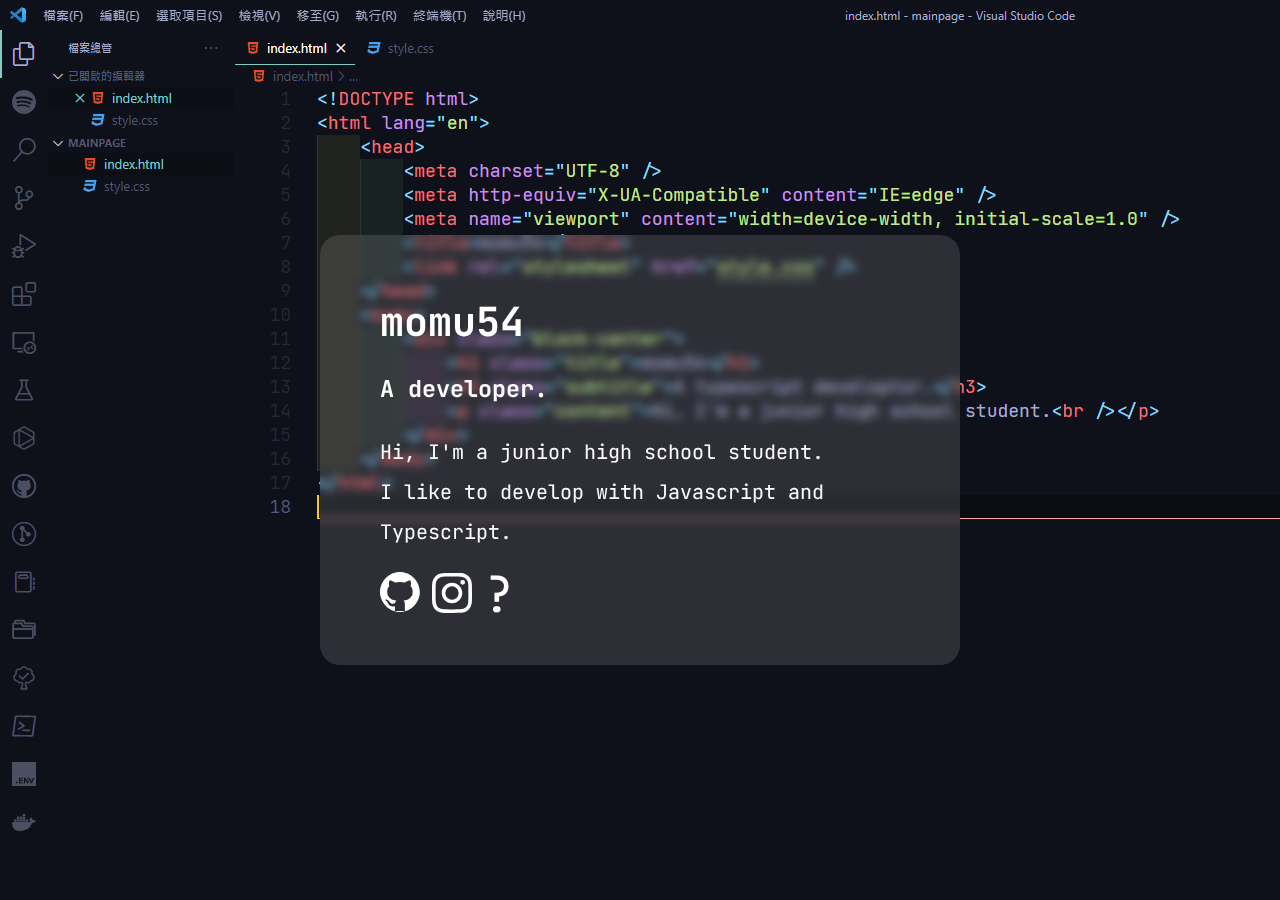
==== index.html @ 77b5c287 "Add ? button" ====
<!DOCTYPE html>
<html lang="en">
	<head>
		<meta charset="UTF-8" />
		<meta http-equiv="X-UA-Compatible" content="IE=edge" />
		<meta name="viewport" content="width=device-width, initial-scale=1.0" />
		<title>momu54</title>
		<link rel="stylesheet" href="style.css" />
	</head>
	<body>
		<div class="block-center">
			<h1 class="title">momu54</h1>
			<h3 class="subtitle">A developer.</h3>
			<p class="content">
				Hi, I'm a junior high school student.<br />I like to develop with
				Javascript and Typescript.<br />
			</p>
			<div class="social-links">
				<a class="link" href="https://github.com/momu54"
					><div class="Github-btn socialbtn"></div
				></a>
				<a class="link" href="https://instagram.com/i.am.not.momu54"
					><div class="Instagram-btn socialbtn"></div
				></a>
					<div class="Special-btn socialbtn">?</div></a
			</div>
		</div>
        <script src="./script.js"></script>
	</body>
</html>
---- style.css ----
@import url('https://fonts.googleapis.com/css2?family=JetBrains+Mono:wght@300&display=swap');

* {
	font-family: 'JetBrains Mono';
}

body {
	background-image: url(./assets/image.png);
}

.block-center {
	display: inline-block;
	position: absolute;
	top: 50%;
	left: 50%;
	transform: translateX(-50%) translateY(-50%);
	color: #ffffff;
	padding: 40px 60px;
	border: solid #00000000 0px;
	border-radius: 20px;
	backdrop-filter: blur(4px);
	background-color: #ffffff20;
	font-size: 20px;
	line-height: 40px;
}

.socialbtn {
	height: 40px;
	width: 40px;
	background-size: 100%;
	transition: 0.2s;
	cursor: pointer;
	max-width: 40px;
}

.socialbtn:hover {
	opacity: 50%;
}

.Github-btn {
	background-image: url(./assets/github-mark-white.svg);
}

.Instagram-btn {
	background-image: url(./assets/Instagram_Glyph_White.svg);
	transform: translateY(1px);
}

.link {
	display: inline-block;
}

.Special-btn {
	font-size: 50px;
	text-align: center;
	color: #ffffff;
	display: inline;
}
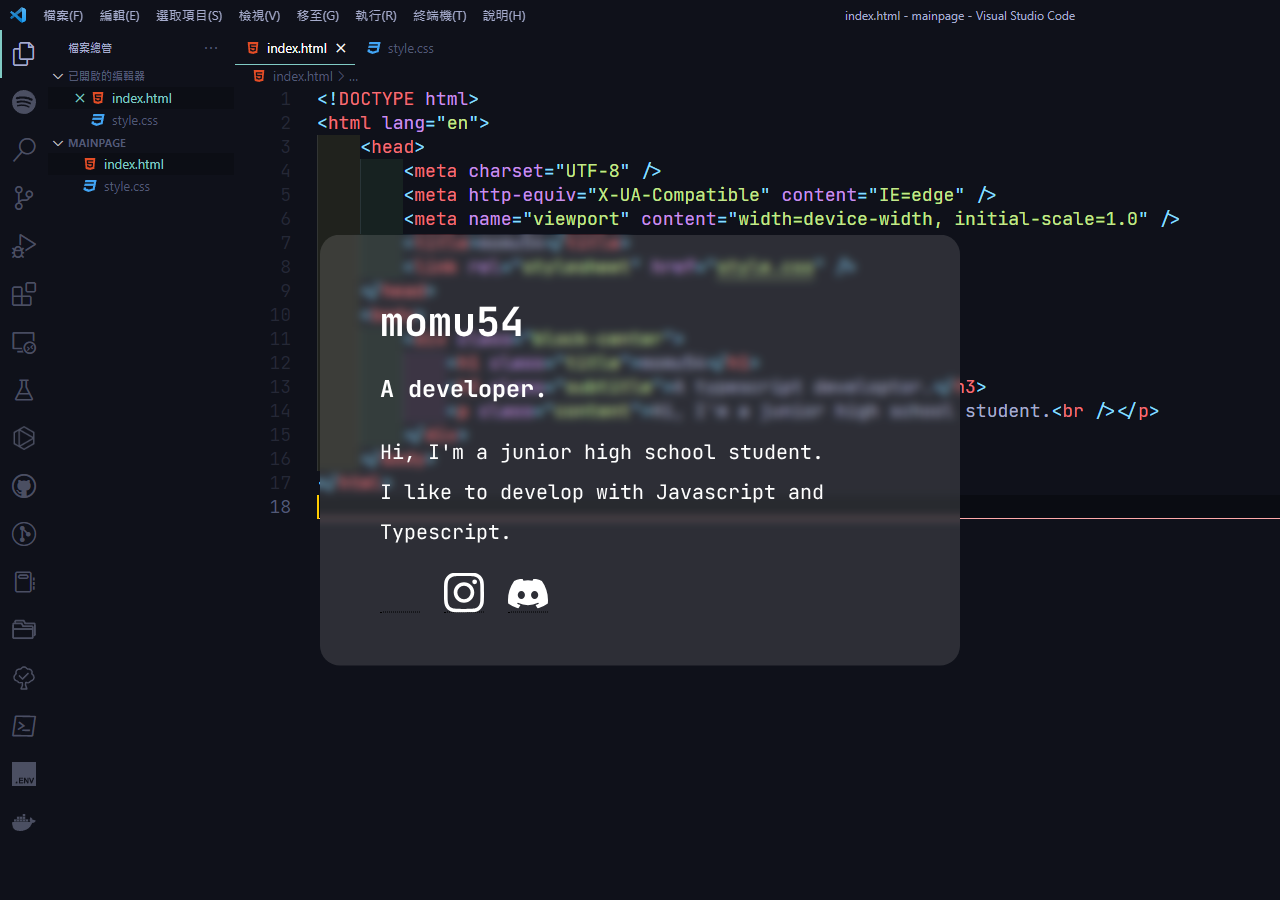
==== commit ee52d53e: "[index.html] Add Discord link [index.html] Fix width [index.html] Add tooltip" ====
--- a/index.html
+++ b/index.html
@@ -16,15 +16,22 @@
 				Javascript and Typescript.<br />
 			</p>
 			<div class="social-links">
-				<a class="link" href="https://github.com/momu54"
-					><div class="Github-btn socialbtn"></div
-				></a>
-				<a class="link" href="https://instagram.com/i.am.not.momu54"
-					><div class="Instagram-btn socialbtn"></div
-				></a>
-					<div class="Special-btn socialbtn">?</div></a
+				<a class="link tooltip Github-link" href="https://github.com/momu54"
+					><div class="Github-btn socialbtn"></div>
+					<span class="tooltiptext">momu54</span></a
+				>&nbsp;
+				<a
+					class="link tooltip Instagram-link"
+					href="https://instagram.com/i.am.not.momu54"
+					><div class="Instagram-btn socialbtn"></div>
+					<span class="tooltiptext">i.am.not.momu.54</span></a
+				>&nbsp;
+				<div class="link tooltip Discord-link">
+					<div class="Discord-btn socialbtn"></div>
+					<span class="tooltiptext">momu54#8218</span>
+				</div>
 			</div>
 		</div>
-        <script src="./script.js"></script>
+		<script src="./script.js"></script>
 	</body>
 </html>
--- a/style.css
+++ b/style.css
@@ -2,6 +2,7 @@
 
 * {
 	font-family: 'JetBrains Mono';
+	transition: opacity 0.2s;
 }
 
 body {
@@ -28,9 +29,8 @@
 	height: 40px;
 	width: 40px;
 	background-size: 100%;
-	transition: 0.2s;
 	cursor: pointer;
-	max-width: 40px;
+	max-height: 40px;
 }
 
 .socialbtn:hover {
@@ -38,7 +38,7 @@
 }
 
 .Github-btn {
-	background-image: url(./assets/github-mark-white.svg);
+	background-image: url(./assets/Github-mark-white.svg);
 }
 
 .Instagram-btn {
@@ -46,13 +46,72 @@
 	transform: translateY(1px);
 }
 
+.Discord-btn {
+	background-image: url(./assets/Discord_icon_clyde_white_RGB.svg);
+	background-position: center;
+	background-repeat: no-repeat;
+	transform: translateY(2px);
+}
+
+.Crowdin-btn {
+	background-image: url(./assets/crowdin-white-symbol.svg);
+}
+
 .link {
 	display: inline-block;
 }
 
-.Special-btn {
-	font-size: 50px;
+/* Tooltip: https://www.w3schools.com/css/css_tooltip.asp */
+.tooltip {
+	position: relative;
+	display: inline-block;
+	border-bottom: 1px dotted black;
+}
+
+.tooltip .tooltiptext {
+	opacity: 0%;
+	background-color: black;
+	color: #fff;
 	text-align: center;
-	color: #ffffff;
-	display: inline;
+	border-radius: 6px;
+	padding: 0 0;
+	position: absolute;
+	z-index: 1;
+	top: 150%;
+	left: 50%;
+	font-size: 16px;
 }
+
+.Instagram-link .tooltiptext {
+	width: 175px;
+	margin-left: -88px;
+}
+
+.Github-link .tooltiptext {
+	width: 80px;
+	margin-left: -40px;
+}
+
+.Discord-link .tooltiptext {
+	width: 130px;
+	margin-left: -65px;
+}
+
+.Crowdin-link .tooltiptext {
+	width: 200px;
+}
+
+.tooltip .tooltiptext::after {
+	content: '';
+	position: absolute;
+	bottom: 100%;
+	left: 50%;
+	margin-left: -5px;
+	border-width: 5px;
+	border-style: solid;
+	border-color: transparent transparent black transparent;
+}
+
+.tooltip:hover .tooltiptext {
+	opacity: 100%;
+}
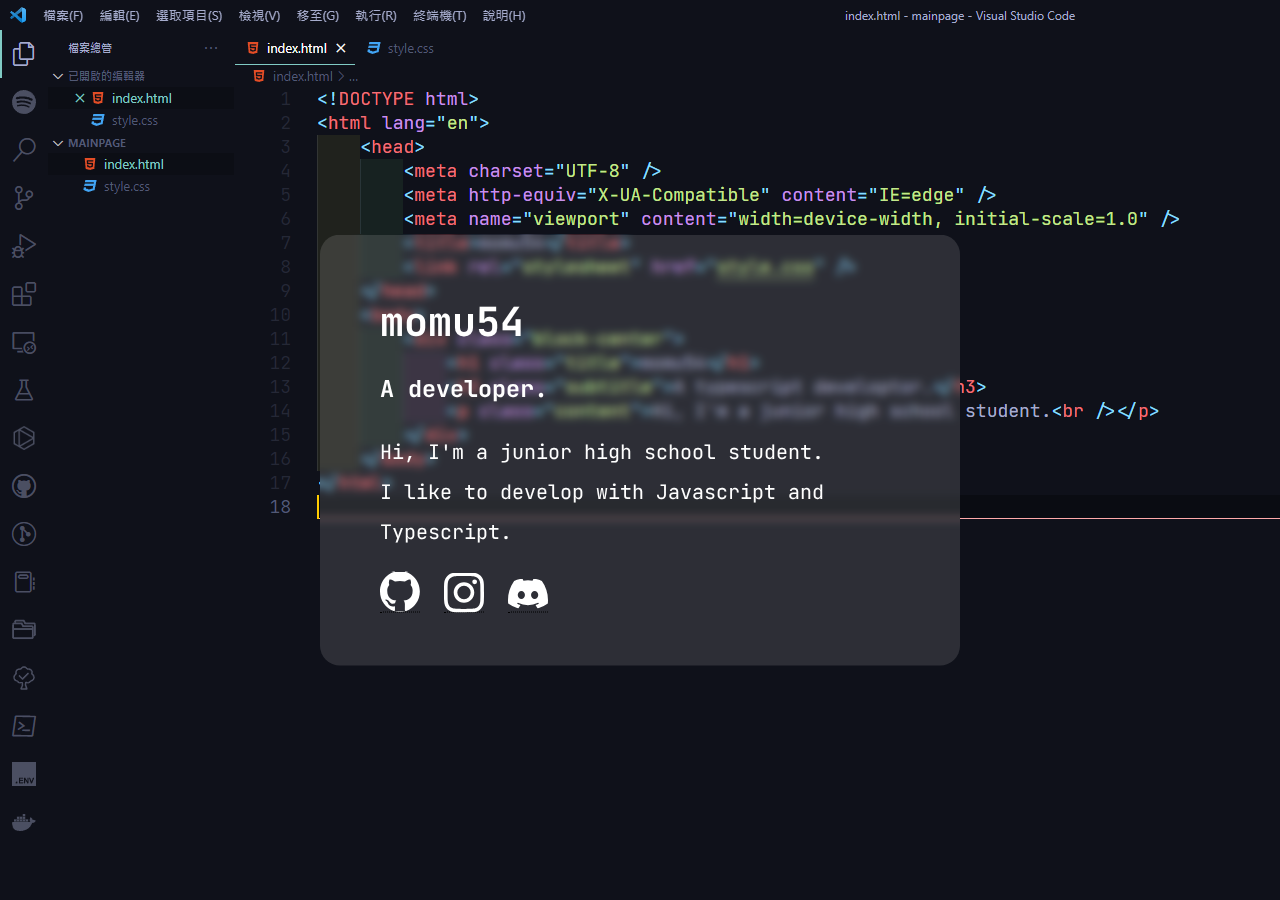
==== commit 82d93e6a: "[index.html] Fix Instagram name" ====
--- a/index.html
+++ b/index.html
@@ -24,7 +24,7 @@
 					class="link tooltip Instagram-link"
 					href="https://instagram.com/i.am.not.momu54"
 					><div class="Instagram-btn socialbtn"></div>
-					<span class="tooltiptext">i.am.not.momu.54</span></a
+					<span class="tooltiptext">i.am.not.momu54</span></a
 				>&nbsp;
 				<div class="link tooltip Discord-link">
 					<div class="Discord-btn socialbtn"></div>
--- a/style.css
+++ b/style.css
@@ -53,10 +53,6 @@
 	transform: translateY(2px);
 }
 
-.Crowdin-btn {
-	background-image: url(./assets/crowdin-white-symbol.svg);
-}
-
 .link {
 	display: inline-block;
 }
@@ -97,10 +93,6 @@
 	margin-left: -65px;
 }
 
-.Crowdin-link .tooltiptext {
-	width: 200px;
-}
-
 .tooltip .tooltiptext::after {
 	content: '';
 	position: absolute;
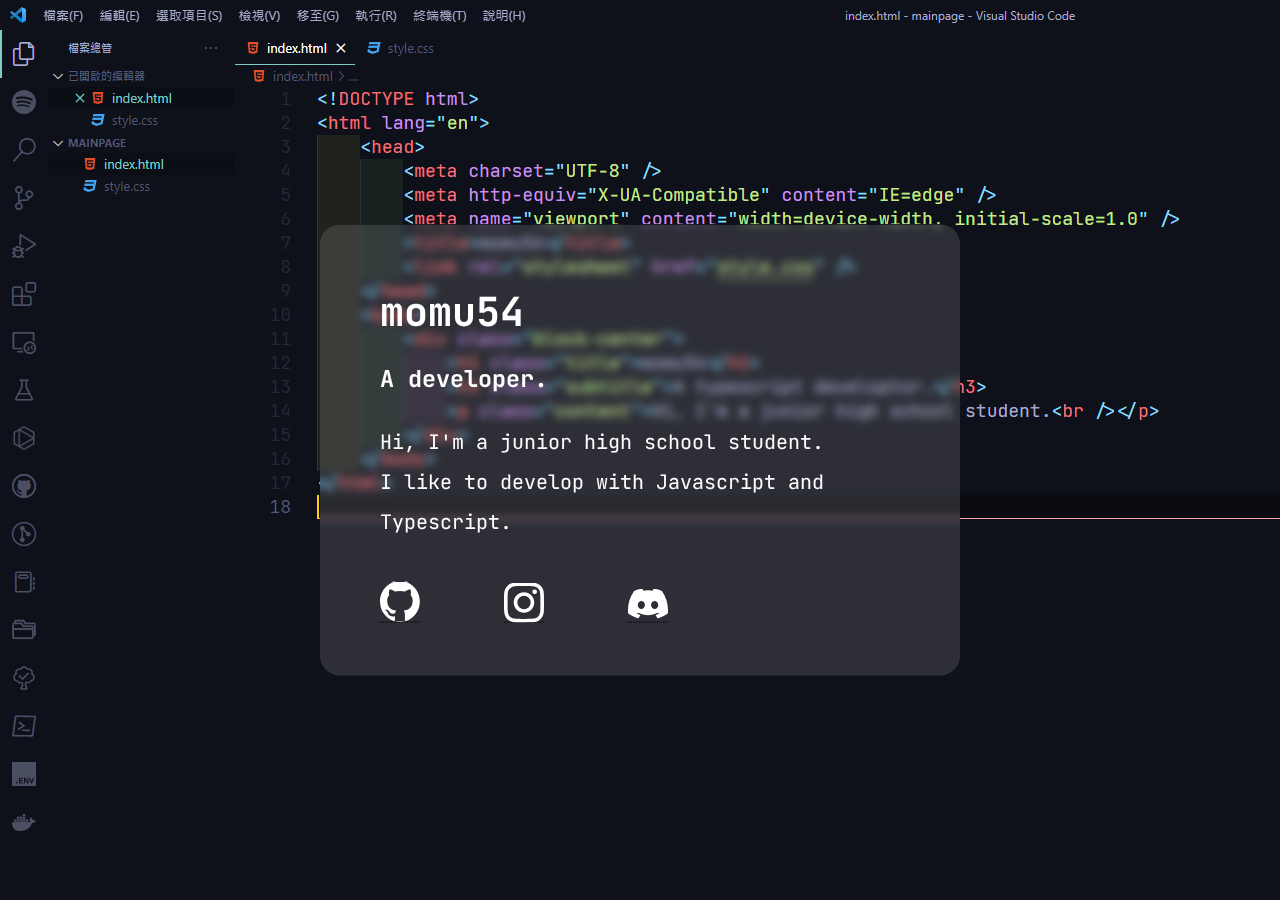
==== commit d84bedd9: "(modify) [style.css, index.html] Fix icon margin" ====
--- a/index.html
+++ b/index.html
@@ -13,19 +13,20 @@
 			<h3 class="subtitle">A developer.</h3>
 			<p class="content">
 				Hi, I'm a junior high school student.<br />I like to develop with
-				Javascript and Typescript.<br />
+				Javascript and Typescript.
 			</p>
+			<p class="br"></p>
 			<div class="social-links">
 				<a class="link tooltip Github-link" href="https://github.com/momu54"
 					><div class="Github-btn socialbtn"></div>
 					<span class="tooltiptext">momu54</span></a
-				>&nbsp;
+				>&nbsp;&nbsp;&nbsp;&nbsp;&nbsp;&nbsp;
 				<a
 					class="link tooltip Instagram-link"
 					href="https://instagram.com/i.am.not.momu54"
 					><div class="Instagram-btn socialbtn"></div>
 					<span class="tooltiptext">i.am.not.momu54</span></a
-				>&nbsp;
+				>&nbsp;&nbsp;&nbsp;&nbsp;&nbsp;&nbsp;
 				<div class="link tooltip Discord-link">
 					<div class="Discord-btn socialbtn"></div>
 					<span class="tooltiptext">momu54#8218</span>
--- a/style.css
+++ b/style.css
@@ -107,3 +107,7 @@
 .tooltip:hover .tooltiptext {
 	opacity: 100%;
 }
+
+.br {
+	margin-top: 40px; /* change this to whatever height you want it */
+}
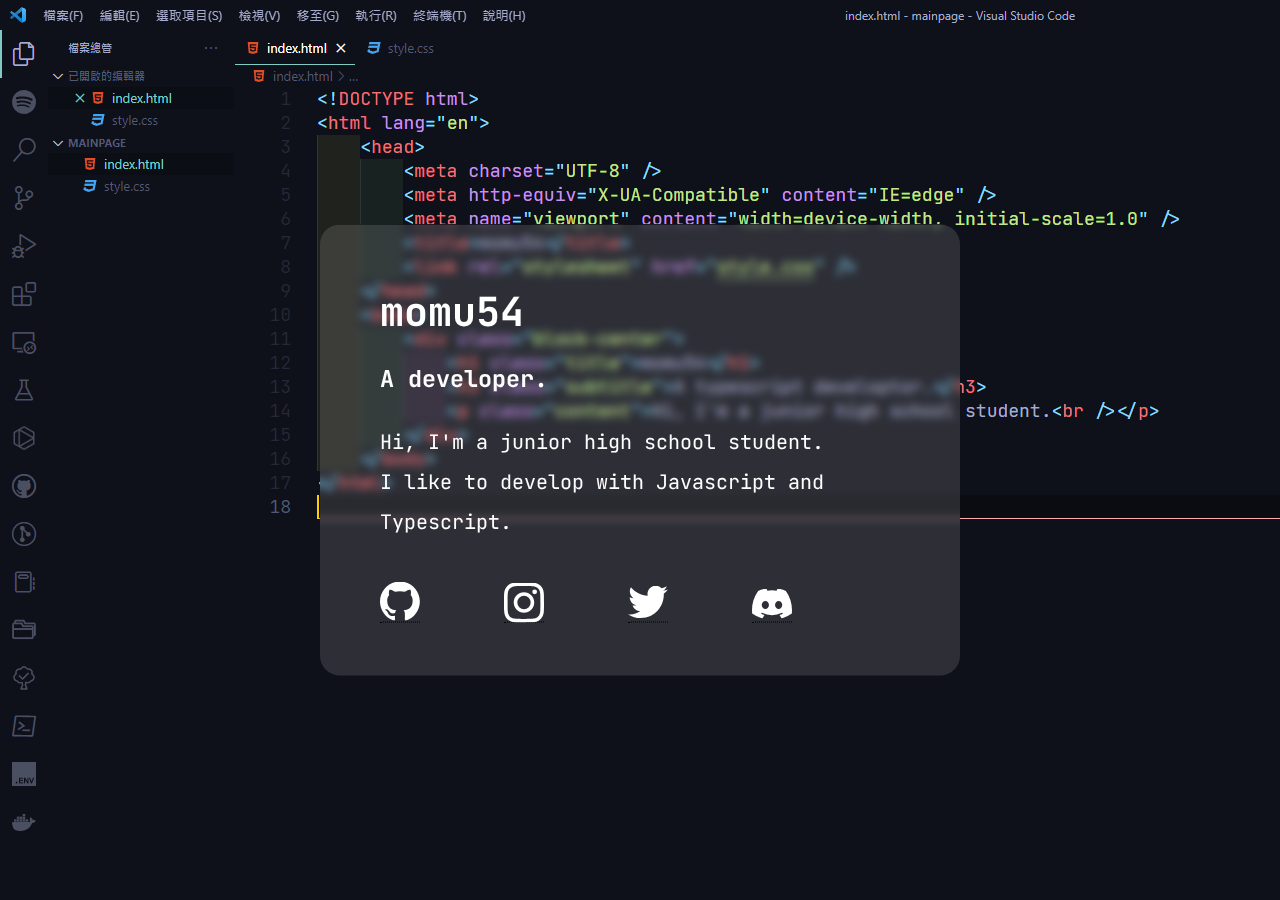
==== commit a841942e: "(add) Add Twitter link" ====
--- a/index.html
+++ b/index.html
@@ -27,6 +27,12 @@
 					><div class="Instagram-btn socialbtn"></div>
 					<span class="tooltiptext">i.am.not.momu54</span></a
 				>&nbsp;&nbsp;&nbsp;&nbsp;&nbsp;&nbsp;
+				<a
+					class="link tooltip Twitter-link"
+					href="https://www.twitter.com/momu54_"
+					><div class="Twitter-btn socialbtn"></div>
+					<span class="tooltiptext">momu54_</span></a
+				>&nbsp;&nbsp;&nbsp;&nbsp;&nbsp;&nbsp;
 				<div class="link tooltip Discord-link">
 					<div class="Discord-btn socialbtn"></div>
 					<span class="tooltiptext">momu54#8218</span>
--- a/style.css
+++ b/style.css
@@ -7,6 +7,8 @@
 
 body {
 	background-image: url(./assets/image.png);
+	background-repeat: no-repeat;
+	background-position: cover;
 }
 
 .block-center {
@@ -31,6 +33,8 @@
 	background-size: 100%;
 	cursor: pointer;
 	max-height: 40px;
+	background-position: center;
+	background-repeat: no-repeat;
 }
 
 .socialbtn:hover {
@@ -48,9 +52,11 @@
 
 .Discord-btn {
 	background-image: url(./assets/Discord_icon_clyde_white_RGB.svg);
-	background-position: center;
-	background-repeat: no-repeat;
 	transform: translateY(2px);
+}
+
+.Twitter-btn {
+	background-image: url(./assets/Twitter_icon_white.svg);
 }
 
 .link {
@@ -79,7 +85,7 @@
 }
 
 .Instagram-link .tooltiptext {
-	width: 175px;
+	width: 170px;
 	margin-left: -88px;
 }
 
@@ -91,6 +97,11 @@
 .Discord-link .tooltiptext {
 	width: 130px;
 	margin-left: -65px;
+}
+
+.Twitter-link .tooltiptext {
+	width: 90px;
+	margin-left: -40px;
 }
 
 .tooltip .tooltiptext::after {
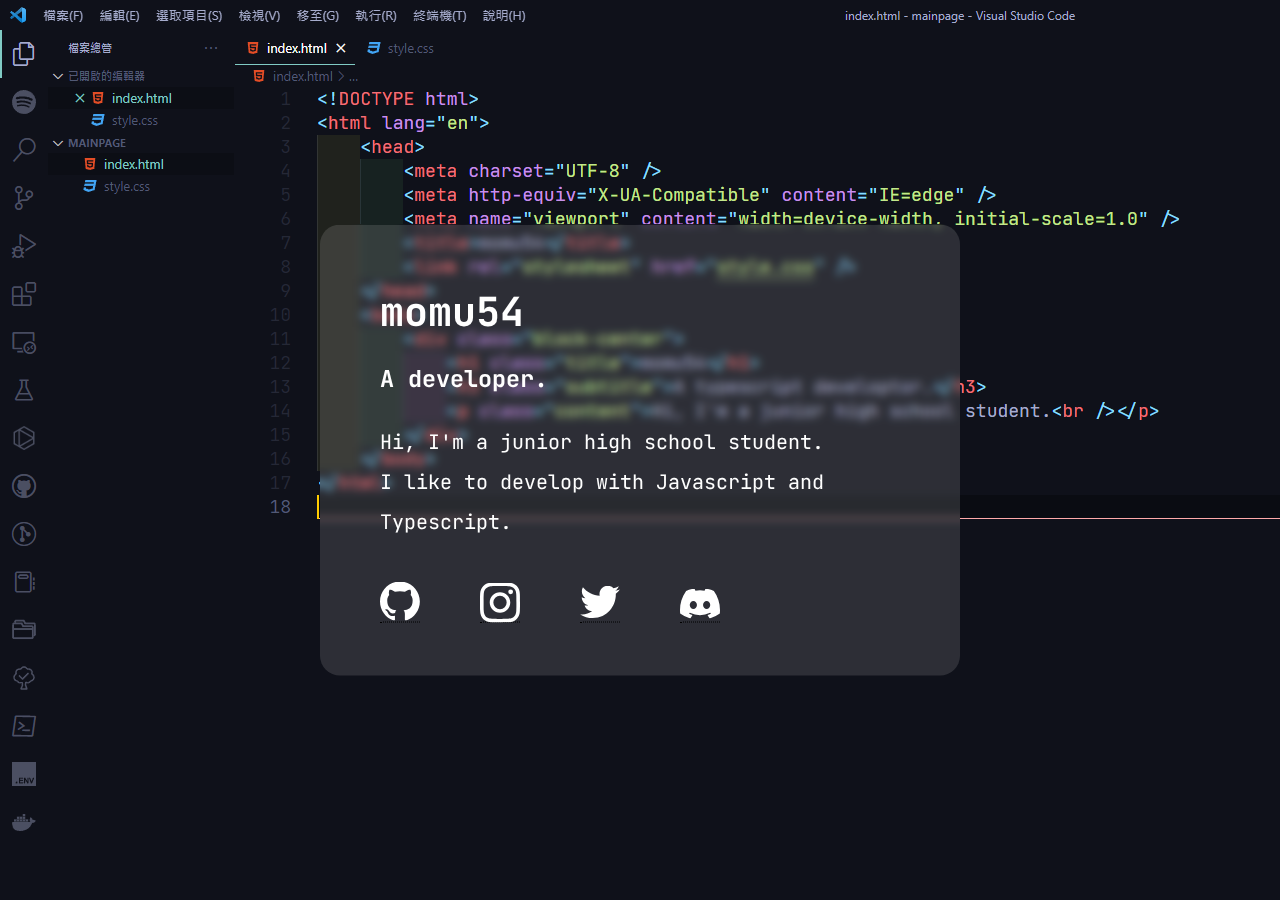
==== commit 8fba0b9c: "feat: Update social link" ====
--- a/index.html
+++ b/index.html
@@ -20,22 +20,22 @@
 				<a class="link tooltip Github-link" href="https://github.com/momu54"
 					><div class="Github-btn socialbtn"></div>
 					<span class="tooltiptext">momu54</span></a
-				>&nbsp;&nbsp;&nbsp;&nbsp;&nbsp;&nbsp;
+				>&nbsp;&nbsp;&nbsp;&nbsp;
 				<a
 					class="link tooltip Instagram-link"
 					href="https://instagram.com/i.am.not.momu54"
 					><div class="Instagram-btn socialbtn"></div>
-					<span class="tooltiptext">i.am.not.momu54</span></a
-				>&nbsp;&nbsp;&nbsp;&nbsp;&nbsp;&nbsp;
+					<span class="tooltiptext">mo._mu.54</span></a
+				>&nbsp;&nbsp;&nbsp;&nbsp;
 				<a
 					class="link tooltip Twitter-link"
 					href="https://www.twitter.com/momu54_"
 					><div class="Twitter-btn socialbtn"></div>
 					<span class="tooltiptext">momu54_</span></a
-				>&nbsp;&nbsp;&nbsp;&nbsp;&nbsp;&nbsp;
+				>&nbsp;&nbsp;&nbsp;&nbsp;
 				<div class="link tooltip Discord-link">
 					<div class="Discord-btn socialbtn"></div>
-					<span class="tooltiptext">momu54#8218</span>
+					<span class="tooltiptext">mo._mu.54</span>
 				</div>
 			</div>
 		</div>
--- a/style.css
+++ b/style.css
@@ -85,8 +85,8 @@
 }
 
 .Instagram-link .tooltiptext {
-	width: 170px;
-	margin-left: -88px;
+	width: 110px;
+	margin-left: -55px;
 }
 
 .Github-link .tooltiptext {
@@ -95,13 +95,13 @@
 }
 
 .Discord-link .tooltiptext {
-	width: 130px;
-	margin-left: -65px;
+	width: 110px;
+	margin-left: -56px;
 }
 
 .Twitter-link .tooltiptext {
 	width: 90px;
-	margin-left: -40px;
+	margin-left: -45px;
 }
 
 .tooltip .tooltiptext::after {
